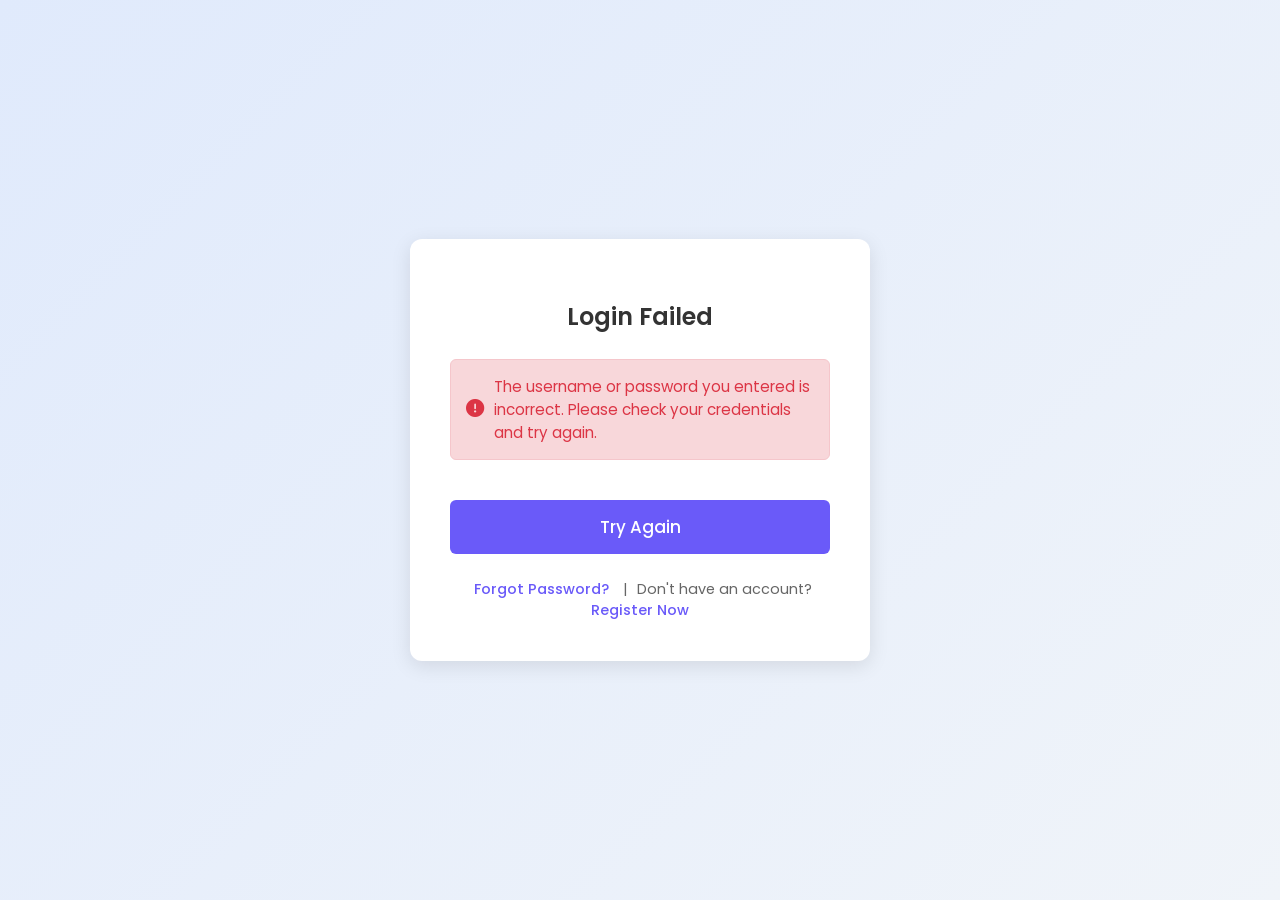
==== sourceFile/loginError.html @ 3d694c8a "刚完成，未优化" ====
<!DOCTYPE html>
<html lang="en">
<head>
    <meta charset="UTF-8">
    <meta name="viewport" content="width=device-width, initial-scale=1.0">
    <title>Login Failed</title> <!-- Changed Title -->
    <!-- Google Font: Poppins -->
    <link rel="preconnect" href="https://fonts.googleapis.com">
    <link rel="preconnect" href="https://fonts.gstatic.com" crossorigin>
    <link href="https://fonts.googleapis.com/css2?family=Poppins:wght@400;500;600&display=swap" rel="stylesheet">
    <!-- Font Awesome for Icons -->
    <link rel="stylesheet" href="https://cdnjs.cloudflare.com/ajax/libs/font-awesome/6.2.0/css/all.min.css" integrity="sha512-xh6O/CkQoPOWDdYTDqeRdPCVd1SpvCA9XXcUnZS2FmJNp1coAFzvtCN9BmamE+4aHK8yyUHUSCcJHgXloTyT2A==" crossorigin="anonymous" referrerpolicy="no-referrer" />
    <style>
        /* --- Same CSS Styles as the Login Page --- */
        :root {
            --primary-color: #6a5af9; /* A nice purple/blue */
            --primary-hover: #5444d4;
            --background-gradient-start: #e0eafc;
            --background-gradient-end: #f0f4f9;
            --text-dark: #333;
            --text-light: #666;
            --border-color: #ddd;
            --input-bg: #fdfdfd;
            --white: #fff;
            --shadow-color: rgba(0, 0, 0, 0.1);
            --error-color: #dc3545; /* Added error color */
        }

        body {
            font-family: 'Poppins', sans-serif;
            background: linear-gradient(135deg, var(--background-gradient-start), var(--background-gradient-end));
            display: flex;
            justify-content: center;
            align-items: center;
            min-height: 100vh;
            margin: 0;
            color: var(--text-dark);
        }

        .container {
            background-color: var(--white);
            padding: 40px;
            border-radius: 12px;
            box-shadow: 0 5px 20px var(--shadow-color);
            width: 380px; /* Slightly wider for message */
            text-align: center;
            transition: transform 0.3s ease;
        }

        h2 {
            margin-bottom: 25px;
            color: var(--text-dark);
            font-weight: 600;
        }

        /* Style for the error message */
        .error-message {
            color: var(--error-color);
            background-color: #f8d7da; /* Light red background */
            border: 1px solid #f5c6cb; /* Reddish border */
            border-radius: 6px;
            padding: 15px;
            margin-bottom: 25px;
            font-size: 0.95em;
            text-align: left; /* Align text left within the box */
            display: flex; /* Use flex for icon alignment */
            align-items: center; /* Center icon vertically */
        }

        .error-message i {
            margin-right: 10px; /* Space between icon and text */
            font-size: 1.2em; /* Make icon slightly larger */
            color: var(--error-color); /* Match icon color */
        }

        /* --- Reusing button styles --- */
        .button {
            background-color: var(--primary-color);
            color: white;
            padding: 14px 20px;
            border: none;
            border-radius: 6px;
            cursor: pointer;
            width: 100%;
            font-size: 1.05em;
            font-weight: 500;
            margin-top: 15px;
            transition: background-color 0.3s ease, transform 0.2s ease;
            text-decoration: none; /* For anchor styled as button */
            display: inline-block; /* For anchor styled as button */
            box-sizing: border-box; /* Ensure padding doesn't break width */
        }

        .button:hover {
            background-color: var(--primary-hover);
            transform: translateY(-2px);
        }

         .button:active {
             transform: translateY(0px);
        }

        /* --- Reusing options styles --- */
        .options {
            margin-top: 25px;
            font-size: 0.9em;
            color: var(--text-light);
        }

        .options a {
            color: var(--primary-color);
            text-decoration: none;
            margin: 0 5px;
            font-weight: 500;
            transition: color 0.3s ease;
        }

        .options a:hover {
            color: var(--primary-hover);
            text-decoration: underline;
        }
        /* --- End of Shared CSS --- */
    </style>
</head>
<body>

    <div class="container">
        <h2>Login Failed</h2> <!-- Changed Heading -->

        <!-- Error Message Display -->
        <div class="error-message">
             <i class="fas fa-exclamation-circle"></i> <!-- Error Icon -->
            <span>
                <!-- Generic Error Message - Replace with specific backend error if possible -->
                The username or password you entered is incorrect. Please check your credentials and try again.
                <!-- Example Specific Message (commented out): -->
                <!-- Invalid username or password. -->
            </span>
        </div>

        <!-- Action Button -->
        <!-- Link back to the login page -->
        <a href="login.html" class="button">Try Again</a>
        <!-- Make sure 'login.html' is the correct name of your login file -->


        <!-- Options for Forgot Password / Register -->
        <div class="options">
             <a href="forgot-password.html">Forgot Password?</a> <!-- Added Forgot Password link -->
             <span style="margin: 0 5px;">|</span> <!-- Separator -->
             <span>Don't have an account?</span> <a href="register.html">Register Now</a>
             <!-- Make sure 'forgot-password.html' and 'register.html' point to the correct files -->
        </div>

    </div>

</body>
</html>
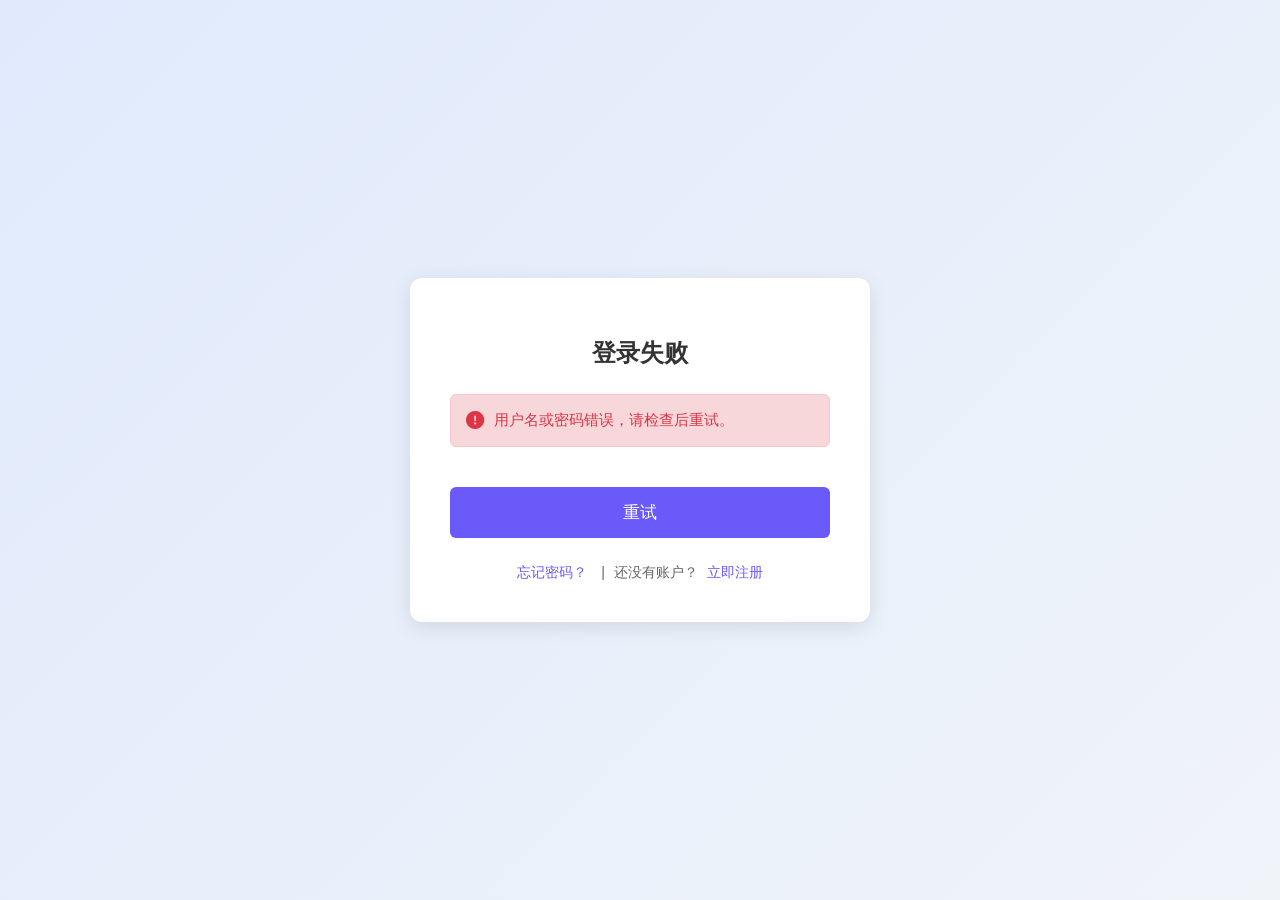
==== commit f5c1f2fd: "优化，提高性能，暂未添加日志" ====
--- a/sourceFile/loginError.html
+++ b/sourceFile/loginError.html
@@ -1,19 +1,19 @@
 <!DOCTYPE html>
-<html lang="en">
+<html lang="zh-CN"> <!-- 添加语言属性 -->
 <head>
     <meta charset="UTF-8">
     <meta name="viewport" content="width=device-width, initial-scale=1.0">
-    <title>Login Failed</title> <!-- Changed Title -->
-    <!-- Google Font: Poppins -->
+    <title>登录失败</title> <!-- 已更改标题 -->
+    <!-- Google Font: Poppins (可以保留，或者换成中文字体链接，如果需要) -->
     <link rel="preconnect" href="https://fonts.googleapis.com">
     <link rel="preconnect" href="https://fonts.gstatic.com" crossorigin>
     <link href="https://fonts.googleapis.com/css2?family=Poppins:wght@400;500;600&display=swap" rel="stylesheet">
-    <!-- Font Awesome for Icons -->
+    <!-- Font Awesome for Icons (保持不变) -->
     <link rel="stylesheet" href="https://cdnjs.cloudflare.com/ajax/libs/font-awesome/6.2.0/css/all.min.css" integrity="sha512-xh6O/CkQoPOWDdYTDqeRdPCVd1SpvCA9XXcUnZS2FmJNp1coAFzvtCN9BmamE+4aHK8yyUHUSCcJHgXloTyT2A==" crossorigin="anonymous" referrerpolicy="no-referrer" />
     <style>
-        /* --- Same CSS Styles as the Login Page --- */
+        /* --- CSS 样式与登录页面相同 --- */
         :root {
-            --primary-color: #6a5af9; /* A nice purple/blue */
+            --primary-color: #6a5af9; /* 一个漂亮的紫色/蓝色 */
             --primary-hover: #5444d4;
             --background-gradient-start: #e0eafc;
             --background-gradient-end: #f0f4f9;
@@ -23,11 +23,12 @@
             --input-bg: #fdfdfd;
             --white: #fff;
             --shadow-color: rgba(0, 0, 0, 0.1);
-            --error-color: #dc3545; /* Added error color */
+            --error-color: #dc3545; /* 添加了错误颜色 */
         }
 
         body {
-            font-family: 'Poppins', sans-serif;
+            /* 优先使用系统默认的中文字体，Poppins 作为后备 */
+            font-family: -apple-system, BlinkMacSystemFont, "Segoe UI", Roboto, "Helvetica Neue", Arial, "Noto Sans", sans-serif, "Apple Color Emoji", "Segoe UI Emoji", "Segoe UI Symbol", "Noto Color Emoji", 'Poppins';
             background: linear-gradient(135deg, var(--background-gradient-start), var(--background-gradient-end));
             display: flex;
             justify-content: center;
@@ -42,7 +43,7 @@
             padding: 40px;
             border-radius: 12px;
             box-shadow: 0 5px 20px var(--shadow-color);
-            width: 380px; /* Slightly wider for message */
+            width: 380px; /* 宽度可能需要微调以适应中文 */
             text-align: center;
             transition: transform 0.3s ease;
         }
@@ -53,27 +54,27 @@
             font-weight: 600;
         }
 
-        /* Style for the error message */
+        /* 错误消息样式 */
         .error-message {
             color: var(--error-color);
-            background-color: #f8d7da; /* Light red background */
-            border: 1px solid #f5c6cb; /* Reddish border */
+            background-color: #f8d7da; /* 浅红色背景 */
+            border: 1px solid #f5c6cb; /* 微红边框 */
             border-radius: 6px;
             padding: 15px;
             margin-bottom: 25px;
             font-size: 0.95em;
-            text-align: left; /* Align text left within the box */
-            display: flex; /* Use flex for icon alignment */
-            align-items: center; /* Center icon vertically */
+            text-align: left; /* 文本在框内左对齐 */
+            display: flex; /* 使用 flex 进行图标对齐 */
+            align-items: center; /* 垂直居中图标 */
         }
 
         .error-message i {
-            margin-right: 10px; /* Space between icon and text */
-            font-size: 1.2em; /* Make icon slightly larger */
-            color: var(--error-color); /* Match icon color */
+            margin-right: 10px; /* 图标和文本之间的间距 */
+            font-size: 1.2em; /* 图标稍大 */
+            color: var(--error-color); /* 匹配图标颜色 */
         }
 
-        /* --- Reusing button styles --- */
+        /* --- 复用按钮样式 --- */
         .button {
             background-color: var(--primary-color);
             color: white;
@@ -86,9 +87,9 @@
             font-weight: 500;
             margin-top: 15px;
             transition: background-color 0.3s ease, transform 0.2s ease;
-            text-decoration: none; /* For anchor styled as button */
-            display: inline-block; /* For anchor styled as button */
-            box-sizing: border-box; /* Ensure padding doesn't break width */
+            text-decoration: none; /* 用于样式化为按钮的链接 */
+            display: inline-block; /* 用于样式化为按钮的链接 */
+            box-sizing: border-box; /* 确保内边距不破坏宽度 */
         }
 
         .button:hover {
@@ -100,7 +101,7 @@
              transform: translateY(0px);
         }
 
-        /* --- Reusing options styles --- */
+        /* --- 复用选项样式 --- */
         .options {
             margin-top: 25px;
             font-size: 0.9em;
@@ -119,37 +120,35 @@
             color: var(--primary-hover);
             text-decoration: underline;
         }
-        /* --- End of Shared CSS --- */
+        /* --- CSS 结束 --- */
     </style>
 </head>
 <body>
 
     <div class="container">
-        <h2>Login Failed</h2> <!-- Changed Heading -->
+        <h2>登录失败</h2> <!-- 已更改标题 -->
 
-        <!-- Error Message Display -->
+        <!-- 错误信息显示 -->
         <div class="error-message">
-             <i class="fas fa-exclamation-circle"></i> <!-- Error Icon -->
+             <i class="fas fa-exclamation-circle"></i> <!-- 错误图标 -->
             <span>
-                <!-- Generic Error Message - Replace with specific backend error if possible -->
-                The username or password you entered is incorrect. Please check your credentials and try again.
-                <!-- Example Specific Message (commented out): -->
-                <!-- Invalid username or password. -->
+                <!-- 通用错误消息 - 如果可能，替换为后端返回的具体错误 -->
+                用户名或密码错误，请检查后重试。
             </span>
         </div>
 
-        <!-- Action Button -->
-        <!-- Link back to the login page -->
-        <a href="login.html" class="button">Try Again</a>
-        <!-- Make sure 'login.html' is the correct name of your login file -->
+        <!-- 操作按钮 -->
+        <!-- 链接回登录页面 -->
+        <a href="login.html" class="button">重试</a>
+        <!-- 确保 'login.html' 是您登录文件的正确名称 -->
 
 
-        <!-- Options for Forgot Password / Register -->
+        <!-- 忘记密码/注册选项 -->
         <div class="options">
-             <a href="forgot-password.html">Forgot Password?</a> <!-- Added Forgot Password link -->
-             <span style="margin: 0 5px;">|</span> <!-- Separator -->
-             <span>Don't have an account?</span> <a href="register.html">Register Now</a>
-             <!-- Make sure 'forgot-password.html' and 'register.html' point to the correct files -->
+             <a href="forgot-password.html">忘记密码？</a> <!-- 添加了忘记密码链接 -->
+             <span style="margin: 0 5px;">|</span> <!-- 分隔符 -->
+             <span>还没有账户？</span> <a href="register.html">立即注册</a>
+             <!-- 确保 'forgot-password.html' 和 'register.html' 指向正确的文件 -->
         </div>
 
     </div>
